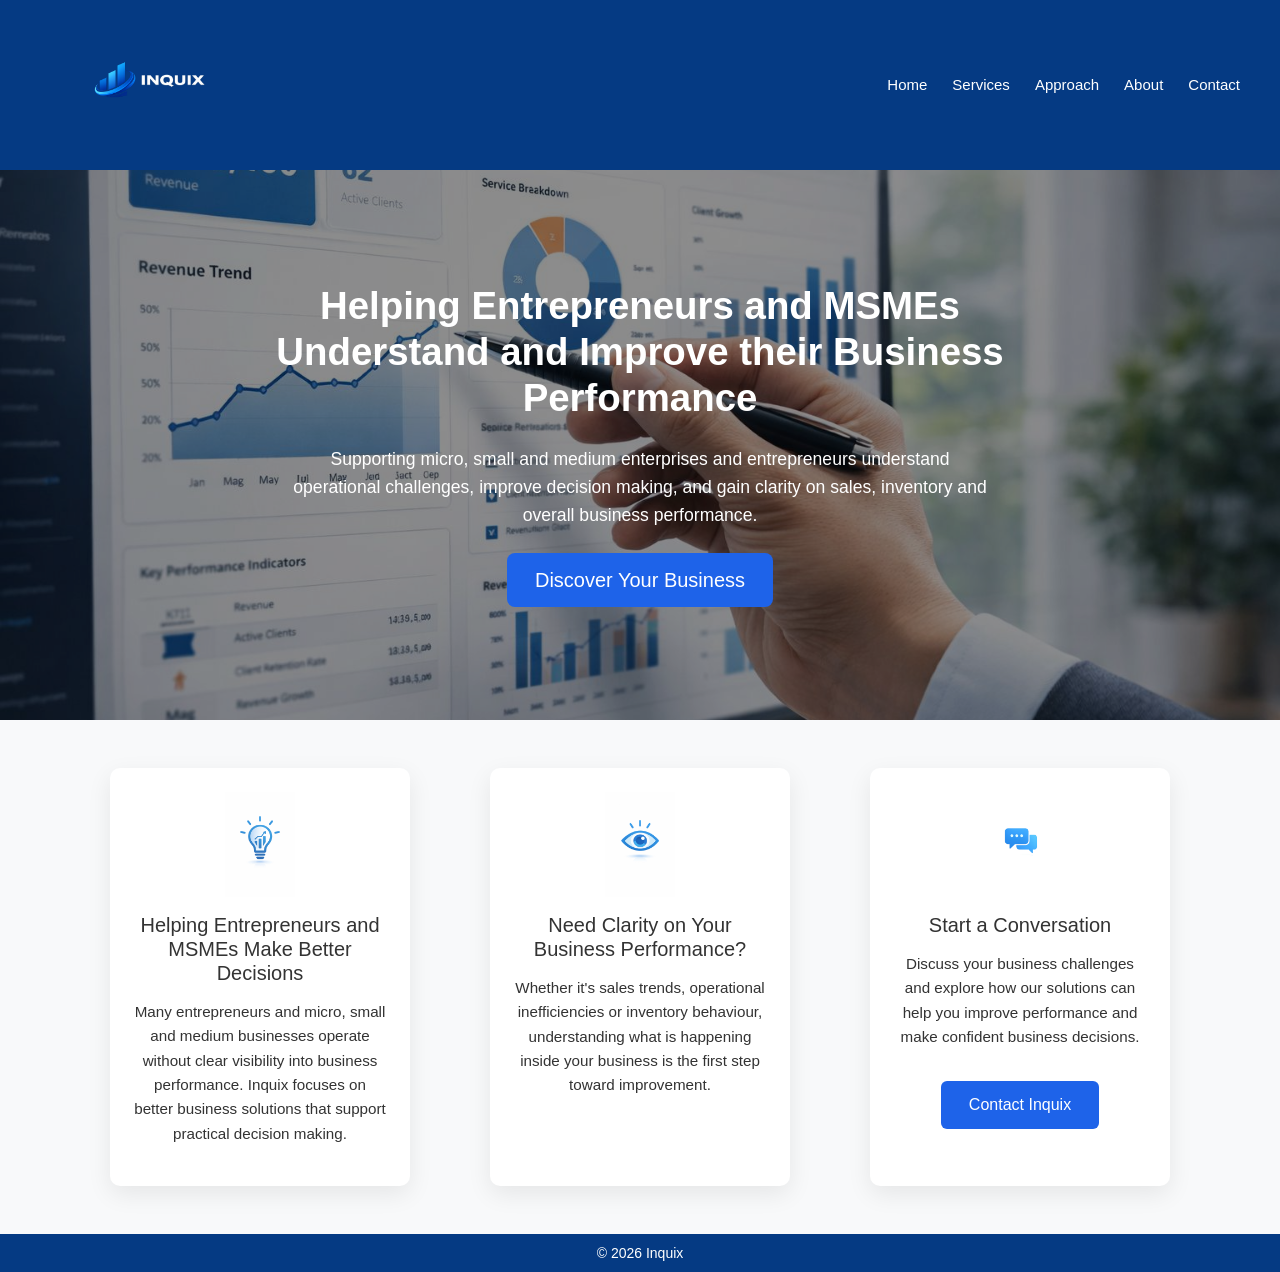
==== index.html @ 953d2be4 "Add files via upload" ====
<!DOCTYPE html>
<html lang="en">

<head>

<meta charset="UTF-8">
<meta name="viewport" content="width=device-width, initial-scale=1.0">

<title>Inquix | Business Analysis for Entrepreneurs and MSMEs</title>

<link href="https://cdn.jsdelivr.net/npm/bootstrap@5.3.3/dist/css/bootstrap.min.css" rel="stylesheet">
<link rel="stylesheet" href="style.css">

</head>

<body>

<!-- HEADER -->

<header class="site-header">

<div class="header-container">

<div class="logo">
<img src="Inquix logo.png" alt="Inquix Logo">
</div>

<nav class="desktop-nav">
<a href="index.html">Home</a>
<a href="services.html">Services</a>
<a href="Approach.html">Approach</a>
<a href="about.html">About</a>
<a href="contact.html">Contact</a>
</nav>

<div class="menu-toggle" id="menu-toggle">
☰
</div>

</div>

<div class="mobile-nav" id="mobile-nav">

<a href="index.html">Home</a>
<a href="services.html">Services</a>
<a href="Approach.html">Approach</a>
<a href="about.html">About</a>
<a href="contact.html">Contact</a>

</div>

</header>


<!-- HERO SECTION -->

<section class="hero text-center py-5">

<div class="container">

<div class="row justify-content-center">

<div class="col-lg-8">

<h1 class="fw-bold mb-4">
Helping Entrepreneurs and MSMEs Understand and Improve their Business Performance
</h1>

<p class="mb-4">
Supporting micro, small and medium enterprises and entrepreneurs understand operational challenges,
improve decision making, and gain clarity on sales, inventory and overall business performance.
</p>

<a href="services.html" class="btn btn-primary btn-lg">
Discover Your Business
</a>

</div>

</div>

</div>

</section>


<!-- FEATURE SECTION -->

<section class="features py-5">

<div class="container">

<div class="row g-4">

<!-- Card 1 -->

<div class="col-md-4">
<div class="feature-card text-center p-4">

<img src="decisions.jpeg" class="img-fluid mb-3">

<h3>Helping Entrepreneurs and MSMEs Make Better Decisions</h3>

<p>
Many entrepreneurs and micro, small and medium businesses operate without clear visibility into
business performance. Inquix focuses on better business solutions that support practical decision making.
</p>

</div>
</div>

<!-- Card 2 -->

<div class="col-md-4">
<div class="feature-card text-center p-4">

<img src="improve business performance.jpeg" class="img-fluid mb-3">

<h3>Need Clarity on Your Business Performance?</h3>

<p>
Whether it's sales trends, operational inefficiencies or inventory behaviour,
understanding what is happening inside your business is the first step toward improvement.
</p>

</div>
</div>

<!-- Card 3 -->

<div class="col-md-4">
<div class="feature-card text-center p-4">

<img src="Chat image.jpeg" class="img-fluid mb-3">

<h3>Start a Conversation</h3>

<p>
Discuss your business challenges and explore how our solutions
can help you improve performance and make confident business decisions.
</p>

<a href="contact.html" class="btn btn-primary mt-3">
Contact Inquix
</a>

</div>
</div>

</div>

</div>

</section>


<!-- FOOTER -->

<footer class="site-footer text-white text-center py-2">

<p class="mb-0">© 2026 Inquix</p>

</footer>
<script>

const toggle = document.getElementById("menu-toggle");
const mobileNav = document.getElementById("mobile-nav");

toggle.addEventListener("click", function(){

mobileNav.classList.toggle("active");

if(toggle.innerHTML === "☰"){
toggle.innerHTML = "✕";
}else{
toggle.innerHTML = "☰";
}

});

</script>
</body>

</html>
---- style.css ----
html, body{
height:100%;
}

body{
font-family:Arial, Helvetica, sans-serif;
line-height:1.6;
background:#ffffff;
color:#333;
display:flex;
flex-direction:column;
}

img{
max-width:100%;
height:auto;
display:block;
}

section{
padding:80px 0;
}

main{
flex:1;
}

/* ========================= */
/* HEADER */
/* ========================= */

.site-header{
background:#053a83;
padding:10px 40px;
}

.header-container{
display:flex;
justify-content:space-between;
align-items:center;
}

.logo img{
height:150px;
width:auto;
}

/* DESKTOP NAV */

.desktop-nav{
display:flex;
gap:25px;
}

.desktop-nav a{
color:white;
text-decoration:none;
font-size:15px;
font-weight:500;
transition:0.3s;
}

.desktop-nav a:hover{
opacity:0.8;
}

/* HAMBURGER */

.menu-toggle{
display:none;
font-size:28px;
color:white;
cursor:pointer;
}

/* MOBILE NAV */

.mobile-nav{
display:none;
flex-direction:column;
background:#053a83;
text-align:center;
padding:15px 0;
}

.mobile-nav a{
color:white;
text-decoration:none;
padding:12px 0;
display:block;
border-top:1px solid rgba(255,255,255,0.2);
}

.mobile-nav.active{
display:flex;
}

/* ========================= */
/* HERO SECTION */
/* ========================= */

.hero{
background-image:url("Hero image.jpeg");
background-size:cover;
background-position:center;
min-height:550px;
display:flex;
align-items:center;
justify-content:center;
text-align:center;
color:white;
padding:80px 20px;
position:relative;
z-index:1;
}

.hero::before{
content:"";
position:absolute;
top:0;
left:0;
width:100%;
height:100%;
background:rgba(0,0,0,0.45);
z-index:-1;
}

.hero h1{
font-size:2.4rem;
font-weight:700;
margin-bottom:20px;
}

.hero p{
font-size:1.1rem;
max-width:700px;
margin:auto;
margin-bottom:30px;
line-height:1.6;
}

/* ========================= */
/* FEATURE SECTION */
/* ========================= */

.features{
background:#f8f9fa;
padding:80px 0;
text-align:center;
}

.feature-card{
background:white;
border-radius:10px;
padding:30px;
text-align:center;
box-shadow:0 8px 25px rgba(0,0,0,0.08);
height:100%;
transition:0.3s;
width:300px;
display:inline-block;
}

.feature-card:hover{
transform:translateY(-6px);
}

.feature-card img{
width:70px;
margin:auto;
margin-bottom:20px;
}

.feature-card h3{
font-size:1.25rem;
margin-bottom:15px;
}

.feature-card p{
font-size:0.95rem;
line-height:1.6;
}

/* ========================= */
/* BUTTON */
/* ========================= */

.btn-primary{
background:#1e63e9;
border:none;
padding:12px 28px;
font-weight:500;
}

.btn-primary:hover{
background:#184fc2;
}

/* ========================= */
/* FOOTER */
/* ========================= */

.site-footer{
background:#053a83;
color:white;
text-align:center;
padding:20px 0;
font-size:14px;
width:100%;
}

/* ============================ */
/* SERVICES PAGE */
/* ============================ */

.services-hero{
background:#f2f3f4;
color:black;
padding:80px 20px;
text-align:center;
border-bottom:1px solid #eee;
}

.services-hero h1{
font-size:2.5rem;
font-weight:700;
margin-bottom:15px;
color:#222;
}

.services-hero p{
font-size:1.1rem;
color:#555;
max-width:700px;
margin:auto;
}

.services-section{
background:#f8f9fa;
padding:80px 0;
}

.service-card{
background:white;
padding:35px;
border-radius:10px;
text-align:center;
box-shadow:0 8px 25px rgba(0,0,0,0.08);
height:100%;
transition:0.3s;
}

.service-card:hover{
transform:translateY(-6px);
}

.service-card img{
width:150px;
display:block;
margin:0 auto 25px auto;
}

.service-card h3{
font-size:1.25rem;
margin-bottom:15px;
}

.service-card p{
font-size:0.95rem;
line-height:1.6;
color:#555;
}

/* ============================ */
/* APPROACH PAGE */
/* ============================ */

.approach-section{
background:#f8f9fa;
padding:80px 0;
text-align:center;
}

.approach-section h2{
font-size:2.5rem;
font-weight:700;
margin-bottom:15px;
color:#222;
}

.approach-subtext{
max-width:720px;
margin:auto;
margin-bottom:60px;
color:#555;
font-size:1.05rem;
line-height:1.6;
}

.approach-card{
background:white;
padding:40px 30px;
border-radius:10px;
text-align:center;
box-shadow:0 8px 25px rgba(0,0,0,0.08);
height:100%;
transition:0.3s;
}

.approach-card:hover{
transform:translateY(-6px);
box-shadow:0 12px 30px rgba(0,0,0,0.12);
}

.approach-card img{
width:110px;
display:block;
margin:0 auto 25px auto;
}

.approach-card h3{
font-size:1.15rem;
margin-bottom:15px;
color:#222;
}

.approach-card p{
font-size:0.95rem;
line-height:1.6;
color:#555;
}

/* ============================ */
/* ABOUT PAGE */
/* ============================ */

.about-section{
background:#f8f9fa;
padding:80px 0;
}

.about-intro{
max-width:800px;
margin:auto;
margin-bottom:60px;
}

.about-intro h1{
font-size:2.6rem;
font-weight:700;
margin-bottom:20px;
color:#222;
}

.about-subtext{
font-size:1.05rem;
line-height:1.7;
color:#555;
}

.about-card{
background:#2f5ea8;
color:white;
padding:40px;
border-radius:10px;
height:100%;
box-shadow:0 8px 25px rgba(0,0,0,0.12);
transition:0.3s;
}

.about-card:hover{
transform:translateY(-5px);
box-shadow:0 12px 30px rgba(0,0,0,0.18);
}

.about-card h3{
font-size:1.4rem;
margin-bottom:20px;
}

.about-card p{
color:#e9f0ff;
font-size:0.96rem;
line-height:1.7;
}

/* ============================ */
/* CONTACT PAGE */
/* ============================ */

.contact-section{
background:#f8f9fa;
padding:80px 0;
}

.contact-section h2{
font-size:2.3rem;
font-weight:700;
margin-bottom:15px;
color:#222;
}

.contact-subtext{
max-width:700px;
margin:auto;
color:#555;
line-height:1.7;
}

.contact-form{
background:white;
padding:40px;
border-radius:10px;
box-shadow:0 8px 25px rgba(0,0,0,0.08);
display:flex;
flex-direction:column;
gap:15px;
}

.contact-form input,
.contact-form select,
.contact-form textarea{
padding:12px;
border:1px solid #ddd;
border-radius:6px;
font-size:0.95rem;
}

.contact-form textarea{
min-height:120px;
resize:vertical;
}

.contact-btn{
background:#2f5ea8;
color:white;
border:none;
padding:12px;
border-radius:6px;
font-weight:500;
transition:0.3s;
}

.contact-btn:hover{
background:#244b86;
}

.direct-contact{
margin-top:60px;
}

.email-btn{
background:#2f5ea8;
color:white;
padding:10px 24px;
border-radius:6px;
text-decoration:none;
display:inline-block;
margin-top:10px;
}

.email-btn:hover{
background:#244b86;
color:white;
}

/* ============================ */
/* THANK YOU PAGE */
/* ============================ */

.thankyou-page{
min-height:70vh;
display:flex;
align-items:center;
justify-content:center;
text-align:center;
}

.thankyou-page h1{
font-size:2.5rem;
font-weight:700;
margin-bottom:20px;
}

.thankyou-line{
font-size:1.1rem;
color:#555;
margin-bottom:10px;
}

/* ============================ */
/* MOBILE */
/* ============================ */

@media (max-width:768px){

.desktop-nav{
display:none;
}

.menu-toggle{
display:block;
}

.logo img{
height:120px;
}

.hero h1{
font-size:1.8rem;
}

.hero p{
font-size:1rem;
}

.feature-card{
width:100%;
margin-bottom:25px;
}

}
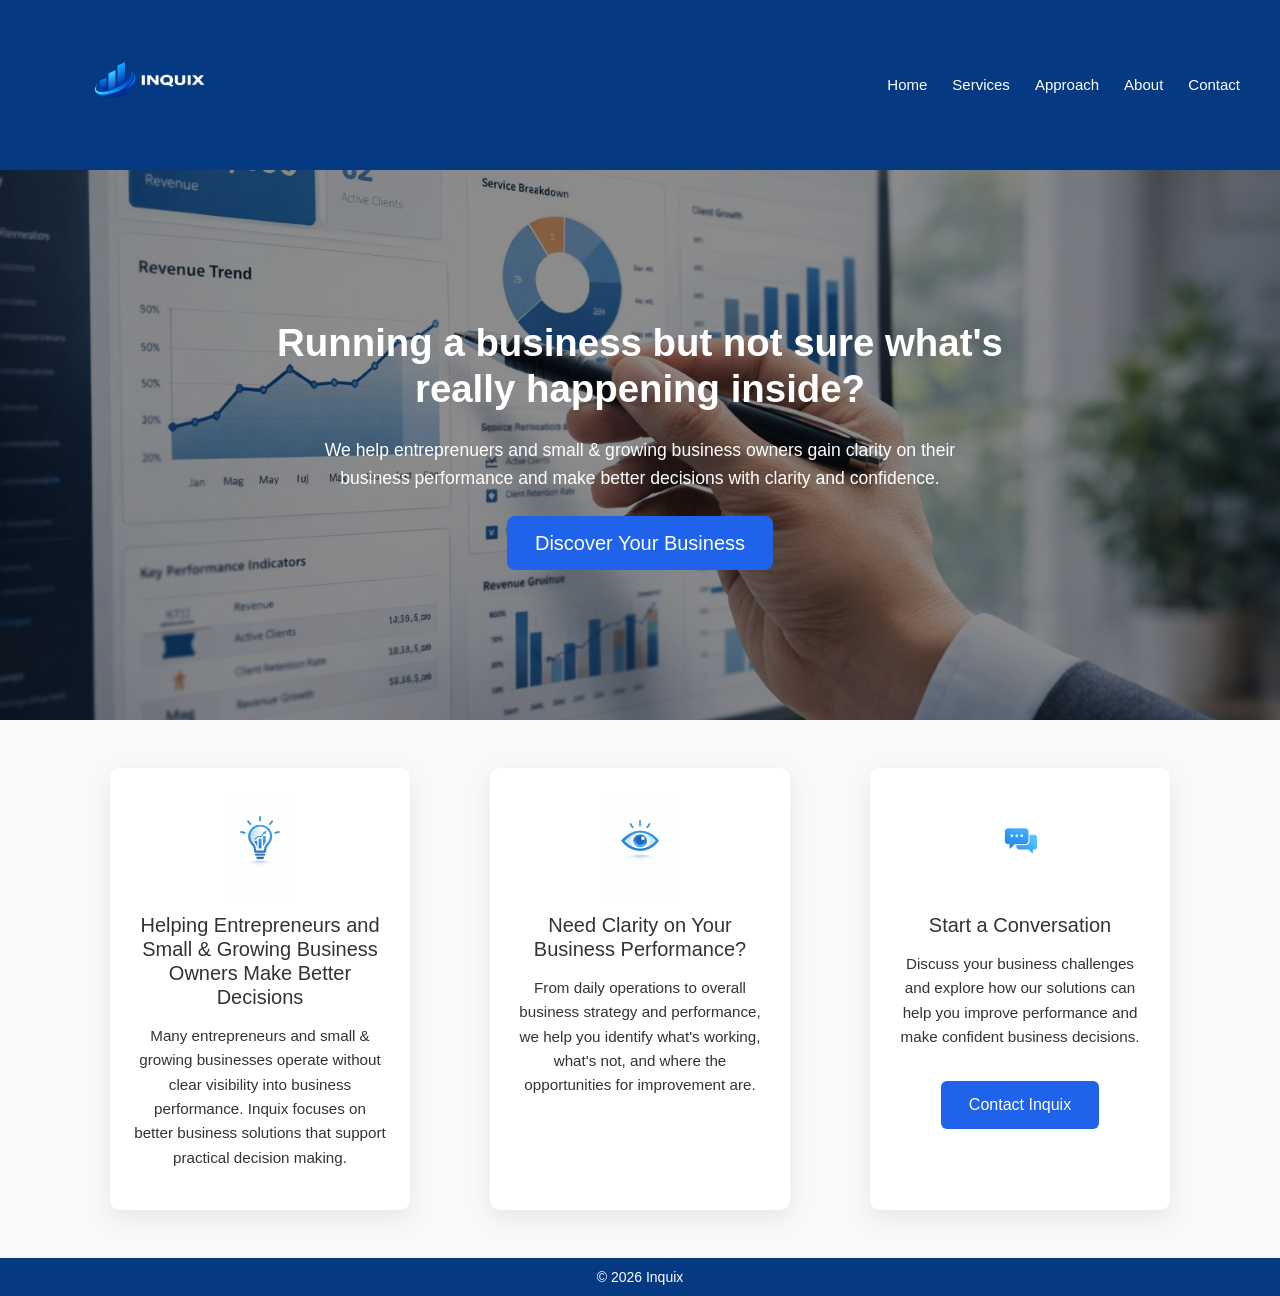
==== commit 468ef01a: "Add files via upload" ====
--- a/index.html
+++ b/index.html
@@ -6,7 +6,7 @@
 <meta charset="UTF-8">
 <meta name="viewport" content="width=device-width, initial-scale=1.0">
 
-<title>Inquix | Business Analysis for Entrepreneurs and MSMEs</title>
+<title>Inquix | Business Analysis for Entrepreneurs and small businesses</title>
 
 <link href="https://cdn.jsdelivr.net/npm/bootstrap@5.3.3/dist/css/bootstrap.min.css" rel="stylesheet">
 <link rel="stylesheet" href="style.css">
@@ -63,12 +63,10 @@
 <div class="col-lg-8">
 
 <h1 class="fw-bold mb-4">
-Helping Entrepreneurs and MSMEs Understand and Improve their Business Performance
+Running a business but not sure what's really happening inside? 
 </h1>
-
 <p class="mb-4">
-Supporting micro, small and medium enterprises and entrepreneurs understand operational challenges,
-improve decision making, and gain clarity on sales, inventory and overall business performance.
+We help entreprenuers and small & growing  business owners gain clarity on their business performance and make better decisions with clarity and confidence.
 </p>
 
 <a href="services.html" class="btn btn-primary btn-lg">
@@ -94,15 +92,15 @@
 
 <!-- Card 1 -->
 
-<div class="col-md-4">
+<div class="col-12 col-md-6 col-lg-4">
 <div class="feature-card text-center p-4">
 
 <img src="decisions.jpeg" class="img-fluid mb-3">
 
-<h3>Helping Entrepreneurs and MSMEs Make Better Decisions</h3>
+<h3>Helping Entrepreneurs and Small & Growing Business Owners Make Better Decisions</h3>
 
 <p>
-Many entrepreneurs and micro, small and medium businesses operate without clear visibility into
+Many entrepreneurs and small & growing businesses operate without clear visibility into
 business performance. Inquix focuses on better business solutions that support practical decision making.
 </p>
 
@@ -111,7 +109,7 @@
 
 <!-- Card 2 -->
 
-<div class="col-md-4">
+<div class="col-12 col-md-6 col-lg-4">
 <div class="feature-card text-center p-4">
 
 <img src="improve business performance.jpeg" class="img-fluid mb-3">
@@ -119,8 +117,7 @@
 <h3>Need Clarity on Your Business Performance?</h3>
 
 <p>
-Whether it's sales trends, operational inefficiencies or inventory behaviour,
-understanding what is happening inside your business is the first step toward improvement.
+From daily operations to overall business strategy and performance, we help you identify what's working, what's not, and where the opportunities for improvement are.
 </p>
 
 </div>
@@ -128,7 +125,7 @@
 
 <!-- Card 3 -->
 
-<div class="col-md-4">
+<div class="col-12 col-md-6 col-lg-4">
 <div class="feature-card text-center p-4">
 
 <img src="Chat image.jpeg" class="img-fluid mb-3">
--- a/style.css
+++ b/style.css
@@ -426,6 +426,14 @@
 font-size:0.95rem;
 }
 
+.contact-form select{
+    background:#fff;
+    color:#555;    
+}
+.contact-form select option{
+    color:#333;
+}
+
 .contact-form textarea{
 min-height:120px;
 resize:vertical;
@@ -469,11 +477,12 @@
 /* ============================ */
 
 .thankyou-page{
-min-height:70vh;
+flex:1;
 display:flex;
 align-items:center;
 justify-content:center;
 text-align:center;
+padding:40px 20px;
 }
 
 .thankyou-page h1{
@@ -519,4 +528,9 @@
 margin-bottom:25px;
 }
 
+header .container-fluid{
+padding-left:0;
+padding-right: 10px;
+}
+
 }
